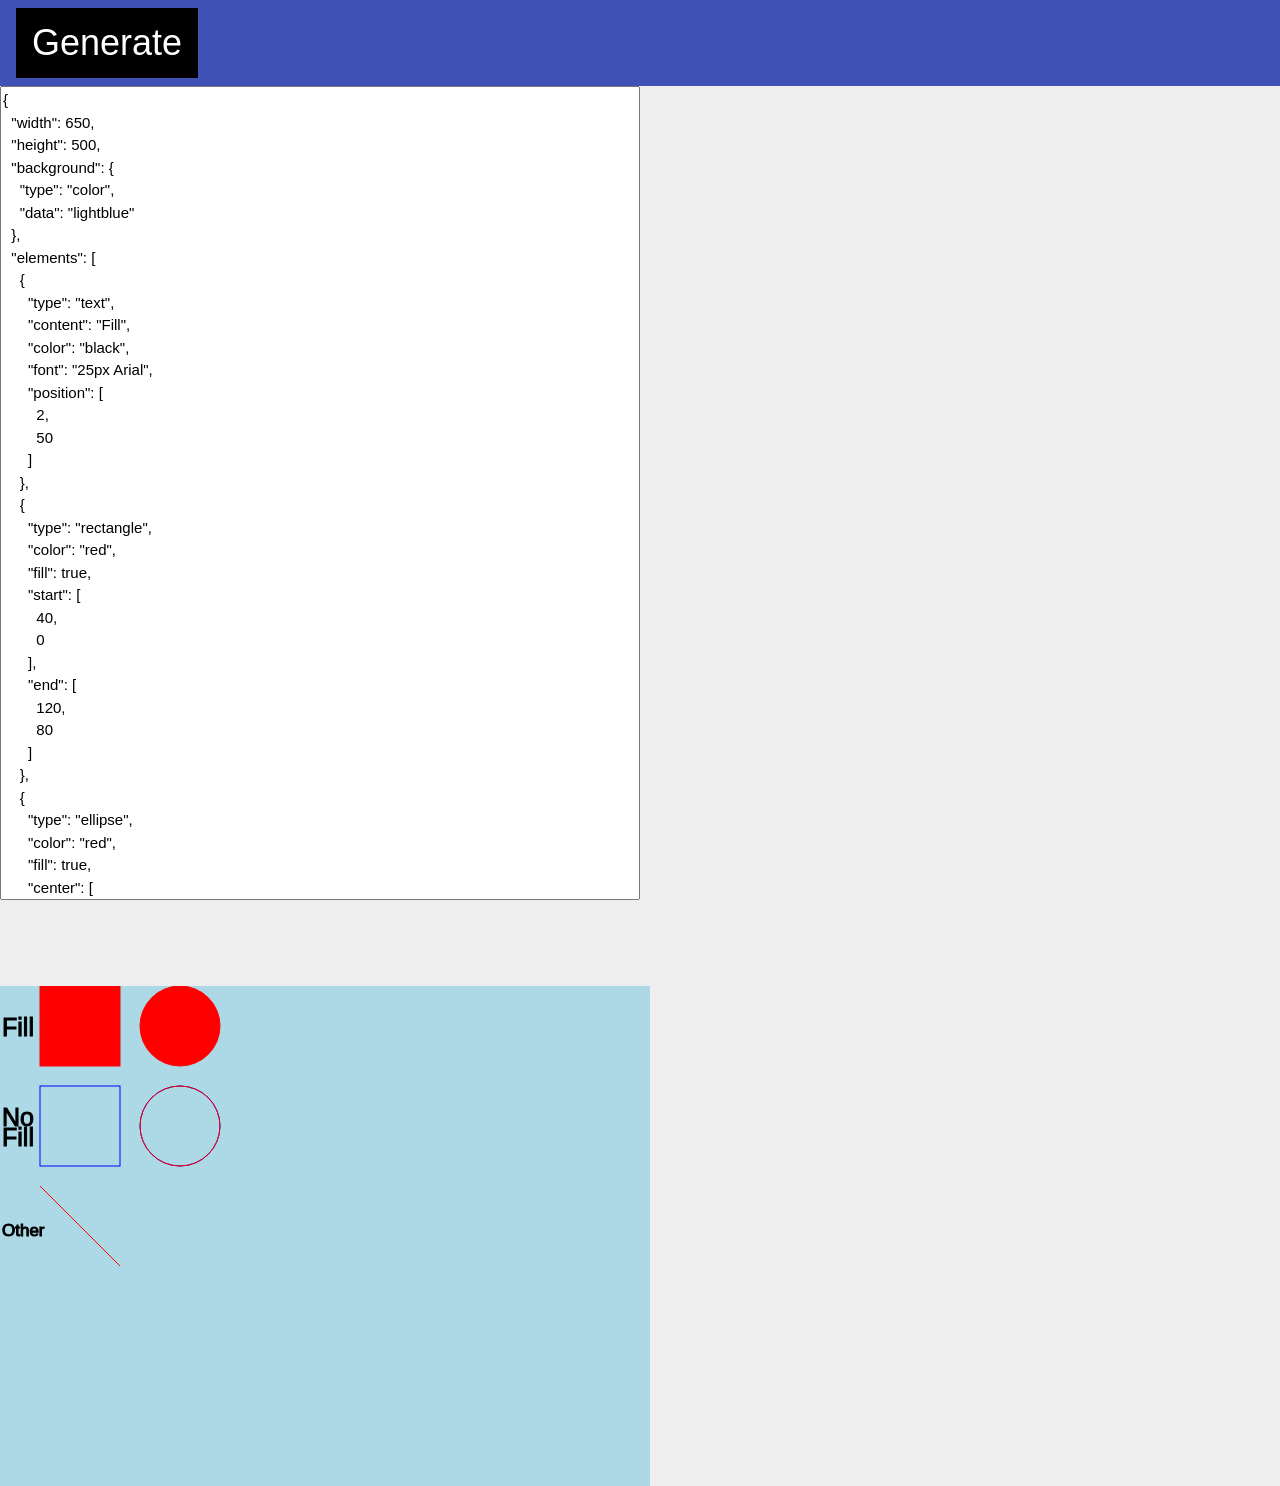
==== index.html @ 884bee88 "Shit" ====
<html>
  <head>
    <title>Image Visualizer</title>
    
    <link rel="stylesheet" href="./css/master.css">
    <link rel="stylesheet" href="https://www.w3schools.com/w3css/4/w3.css">
  </head>
  <body>
    <div id="content">
      <div class="topbar w3-bar w3-indigo">
        <div class="w3-bar-item ">
          <button onclick="window.canvas.showGenerateDialogue()" class="w3-btn w3-black w3-ripple w3-xxlarge">Generate</button>
        </div>
      </div>
      <div id="textarea" class="half"></div>
      <div id="canvas" class="half"></div>
      <div id="generate" onclick="this.style.display = 'none'">
        <div id="code"></div>
      </div>
    </div>
    
    <script src="./js/canvas.js"></script>
    <script> window.canvas = new Canvas(); </script>
  </body>
</html>
---- css/master.css ----
body,
html {
  margin: 0;
  padding: 0;
  background: #eee;
}

* {
  outline: 0;
}

.topbar {
  /*background: rgba(0, 0, 0, 0.05);*/
}

#textarea {
  display: flex;
  flex-flow: column;
  height: 100%;
}

#textarea > textarea {
  width: 50%;
  resize: none;
  height: calc(100% - 86px);
}
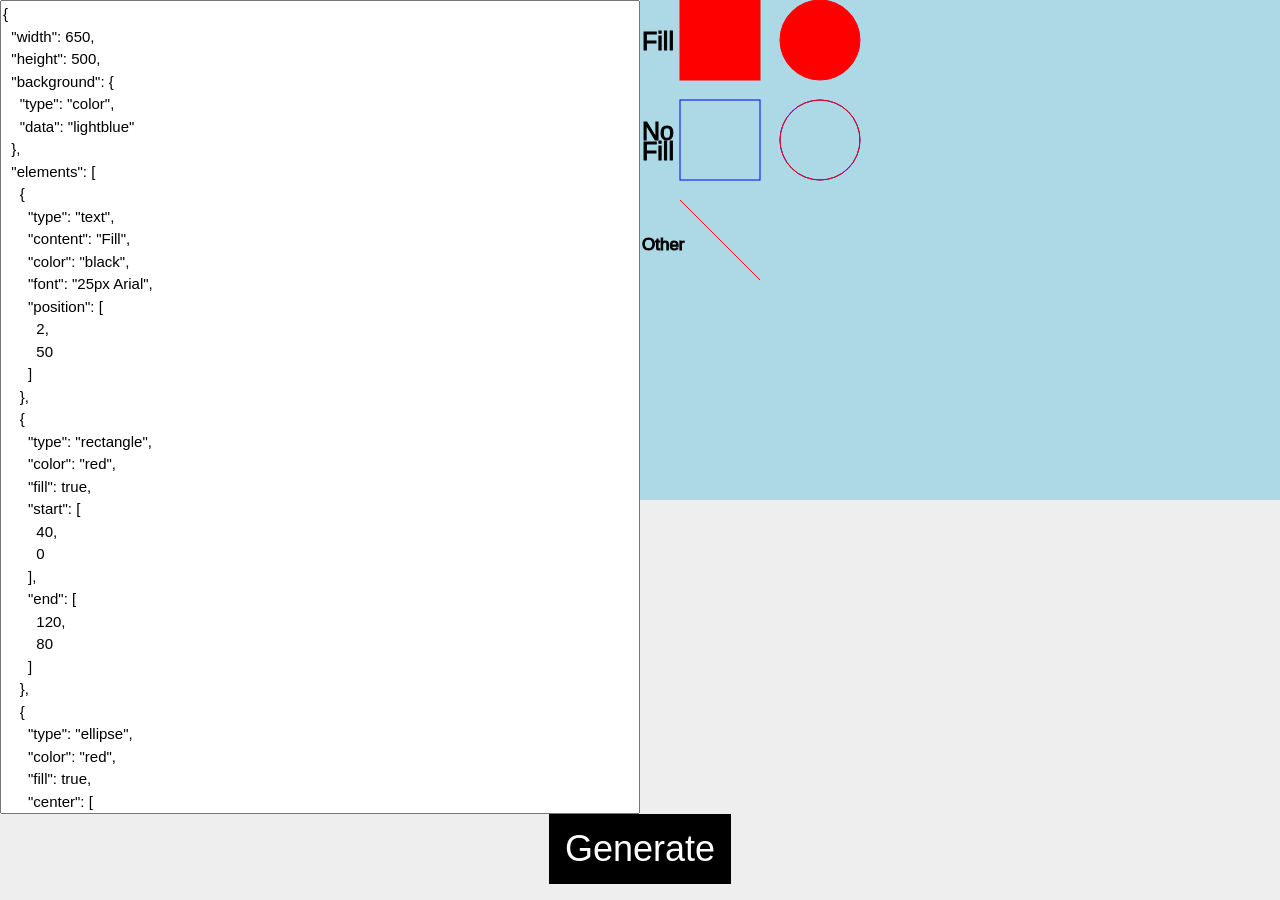
==== commit 44388f8b: "Changed style, fixed generation" ====
--- a/index.html
+++ b/index.html
@@ -3,17 +3,17 @@
     <title>Image Visualizer</title>
     
     <link rel="stylesheet" href="./css/master.css">
-    <link rel="stylesheet" href="https://www.w3schools.com/w3css/4/w3.css">
+    <link rel="stylesheet" href="./lib/w3.css">
   </head>
   <body>
-    <div id="content">
-      <div class="topbar w3-bar w3-indigo">
-        <div class="w3-bar-item ">
-          <button onclick="window.canvas.showGenerateDialogue()" class="w3-btn w3-black w3-ripple w3-xxlarge">Generate</button>
-        </div>
+    <div id="root" class="w3-container-fluid">
+      <div class="w3-row">
+        <div id="textarea" class="w3-half"></div>
+        <div id="canvas" class="w3-half"></div>
       </div>
-      <div id="textarea" class="half"></div>
-      <div id="canvas" class="half"></div>
+      <div class="buttons">
+        <button onclick="window.canvas.showGenerateDialogue()" class="w3-btn w3-black w3-ripple w3-xxlarge">Generate</button>
+      </div>
       <div id="generate" onclick="this.style.display = 'none'">
         <div id="code"></div>
       </div>
--- a/css/master.css
+++ b/css/master.css
@@ -9,18 +9,45 @@
   outline: 0;
 }
 
-.topbar {
-  /*background: rgba(0, 0, 0, 0.05);*/
+.buttons {
+  text-align: center;
+}
+
+#generate {
+  display: none;
+  position: absolute;
+  background: rgba(0, 0, 0, 0.5);
+  position: absolute;
+  text-align: center;
+  width: 100vw;
+  height: 100vh;
+  top: 0;
+}
+
+#code {
+  margin-left: calc(100vw - ((100vw / 3) * 2));
+  margin-top: calc(100vh / 9);
+  background: white;
+  text-align: left;
+  width: calc(100vw / 3);
+  height: calc(100vh / 1.25);
+  overflow: scroll;
+  padding: 15px;
 }
 
 #textarea {
-  display: flex;
-  flex-flow: column;
-  height: 100%;
+  float: left;
+  height: calc(100% - 86px);
+}
+
+#canvas {
+  float: right;
+  height: calc(100% - 86px);
+  overflow: scroll;
 }
 
 #textarea > textarea {
-  width: 50%;
+  width: 100%;
   resize: none;
-  height: calc(100% - 86px);
+  height: 100%;
 }
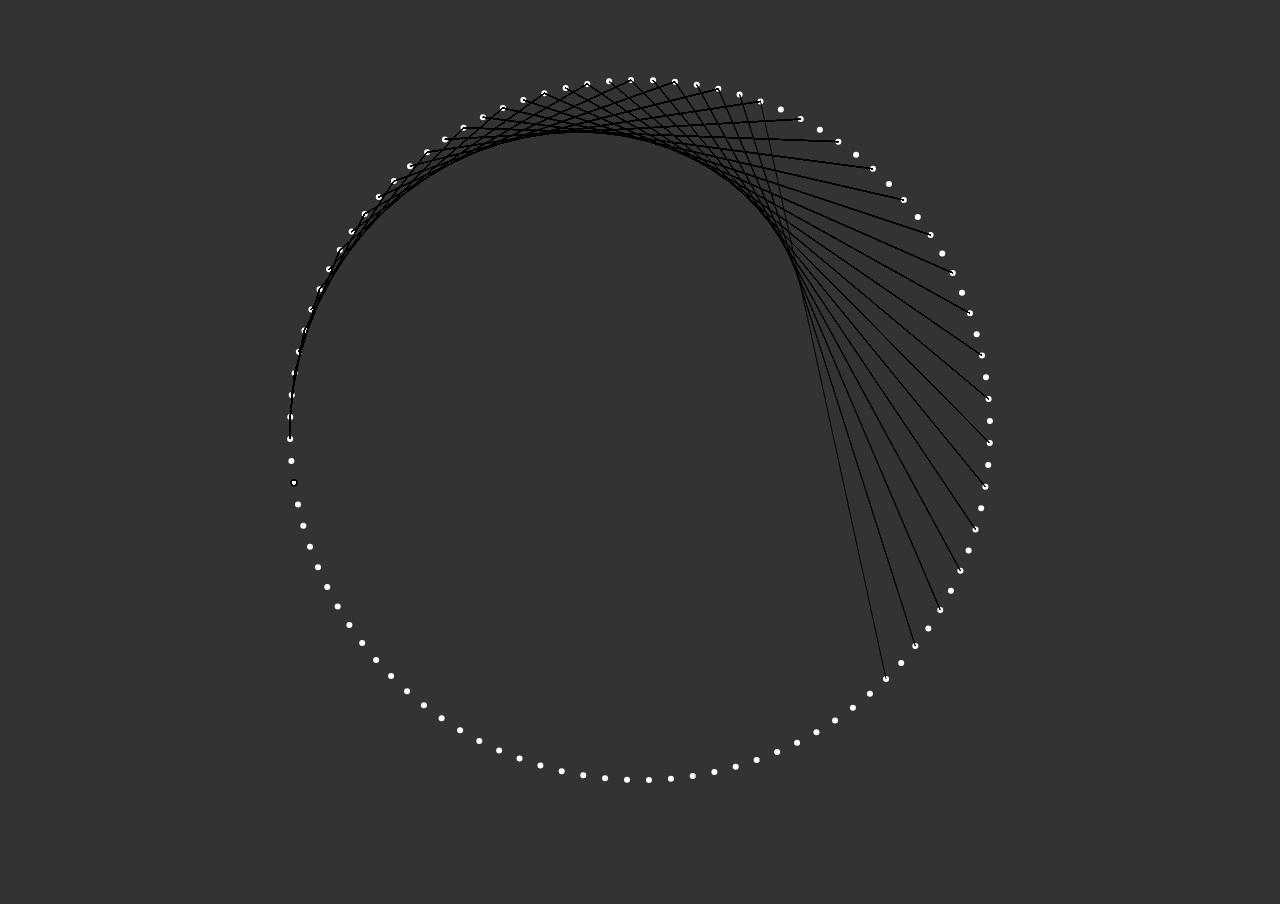
==== commit 4b0c490c: "initial" ====
--- a/index.html
+++ b/index.html
@@ -1,25 +1,24 @@
-<html>
-  <head>
-    <title>Image Visualizer</title>
-    
-    <link rel="stylesheet" href="./css/master.css">
-    <link rel="stylesheet" href="./lib/w3.css">
-  </head>
-  <body>
-    <div id="root" class="w3-container-fluid">
-      <div class="w3-row">
-        <div id="textarea" class="w3-half"></div>
-        <div id="canvas" class="w3-half"></div>
-      </div>
-      <div class="buttons">
-        <button onclick="window.canvas.showGenerateDialogue()" class="w3-btn w3-black w3-ripple w3-xxlarge">Generate</button>
-      </div>
-      <div id="generate" onclick="this.style.display = 'none'">
-        <div id="code"></div>
-      </div>
-    </div>
-    
-    <script src="./js/canvas.js"></script>
-    <script> window.canvas = new Canvas(); </script>
-  </body>
-</html>+<!DOCTYPE html>
+<html lang="en" dir="ltr">
+    <head>
+        <meta charset="utf-8">
+        <title>CCMT Visualization</title>
+
+        <style media="screen">
+
+            body {
+                background: #333;
+                color: #fff;
+                overflow: hidden;
+                margin: 0;
+                padding: 0;
+            }
+        </style>
+    </head>
+    <body>
+
+        <canvas id="canvas"></canvas>
+
+        <script type="text/javascript" src="app.js"></script>
+    </body>
+</html>
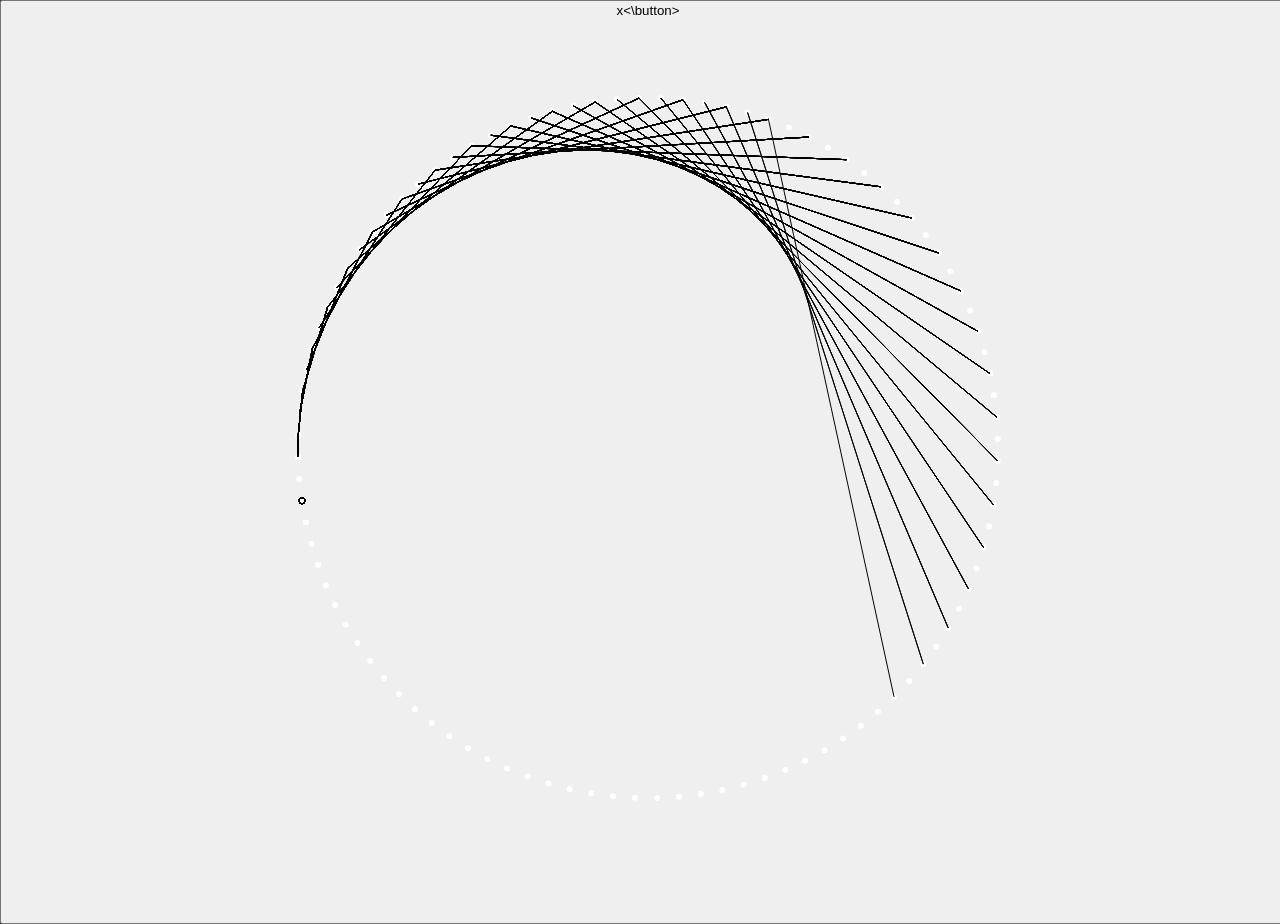
==== commit 2ead9ddd: "Update index.html" ====
--- a/index.html
+++ b/index.html
@@ -13,10 +13,16 @@
                 margin: 0;
                 padding: 0;
             }
+
+            .options {
+                position: absolute;
+                top: 10;
+                right: 10;
+            }
         </style>
     </head>
     <body>
-
+        <button class="options">x<\button>
         <canvas id="canvas"></canvas>
 
         <script type="text/javascript" src="app.js"></script>
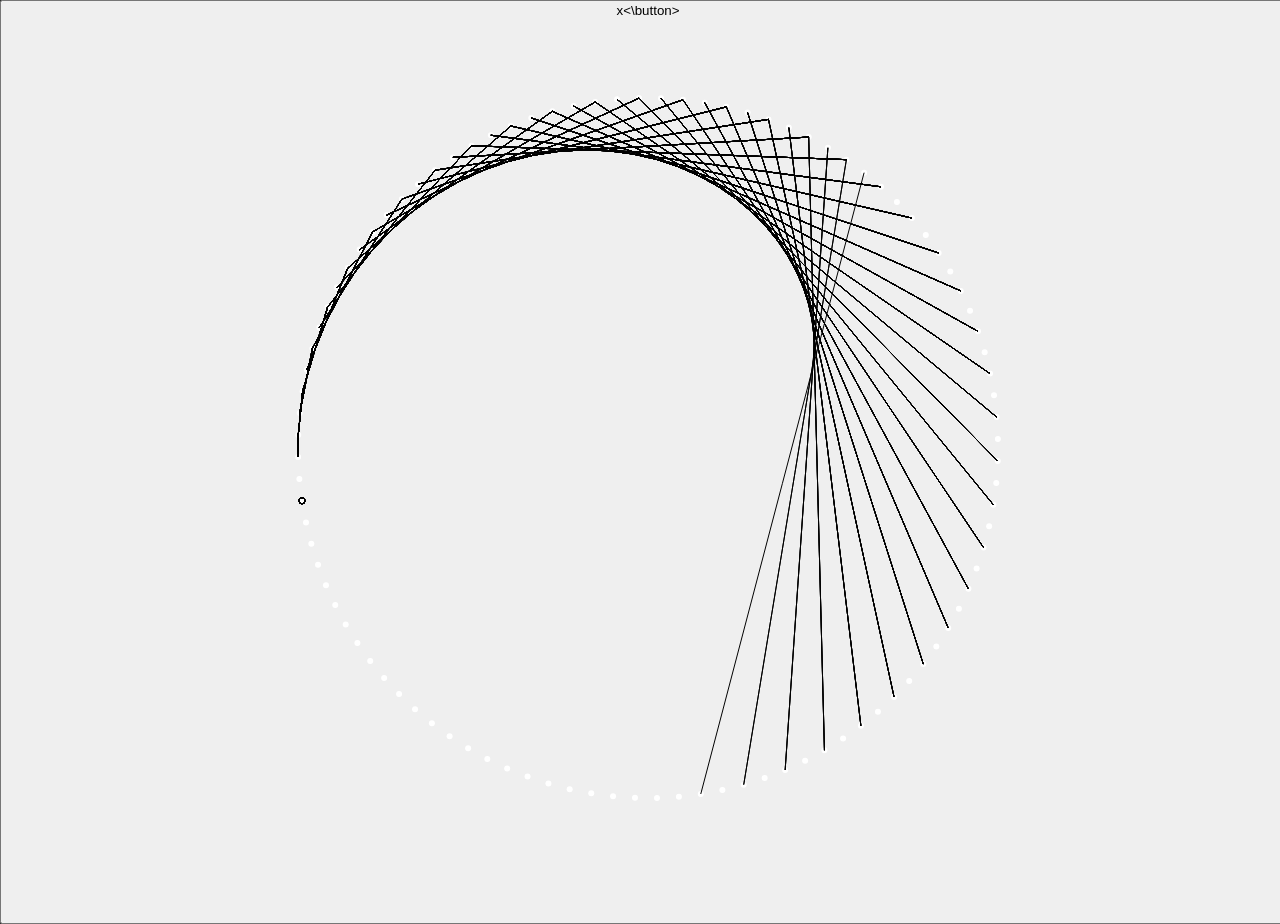
==== commit 7e47bd67: "Update index.html" ====
--- a/index.html
+++ b/index.html
@@ -2,7 +2,7 @@
 <html lang="en" dir="ltr">
     <head>
         <meta charset="utf-8">
-        <title>CCMT Visualization</title>
+        <title>CMMT Visualization</title>
 
         <style media="screen">
 
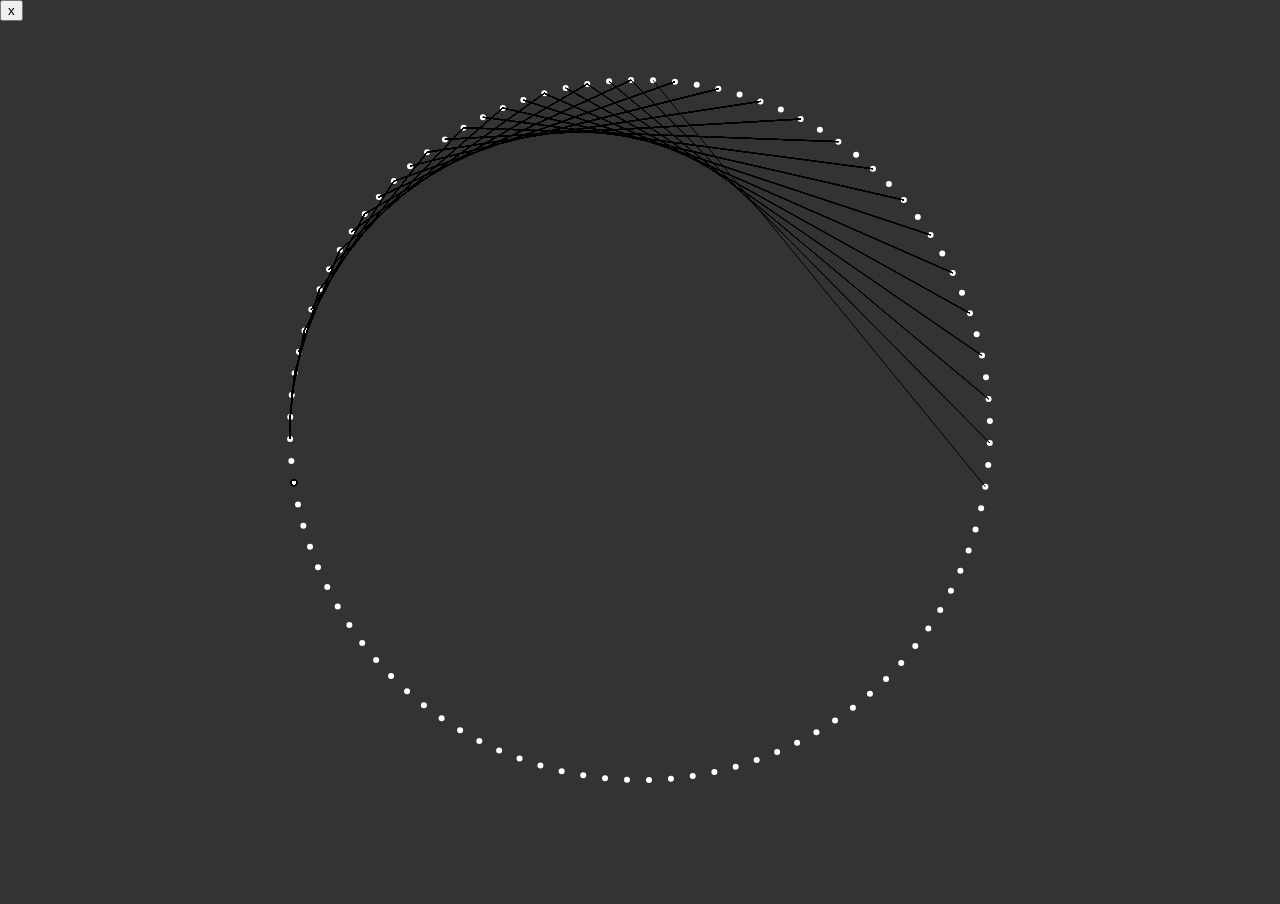
==== commit cb2889a6: "Update index.html" ====
--- a/index.html
+++ b/index.html
@@ -22,7 +22,7 @@
         </style>
     </head>
     <body>
-        <button class="options">x<\button>
+        <button class="options">x</button>
         <canvas id="canvas"></canvas>
 
         <script type="text/javascript" src="app.js"></script>
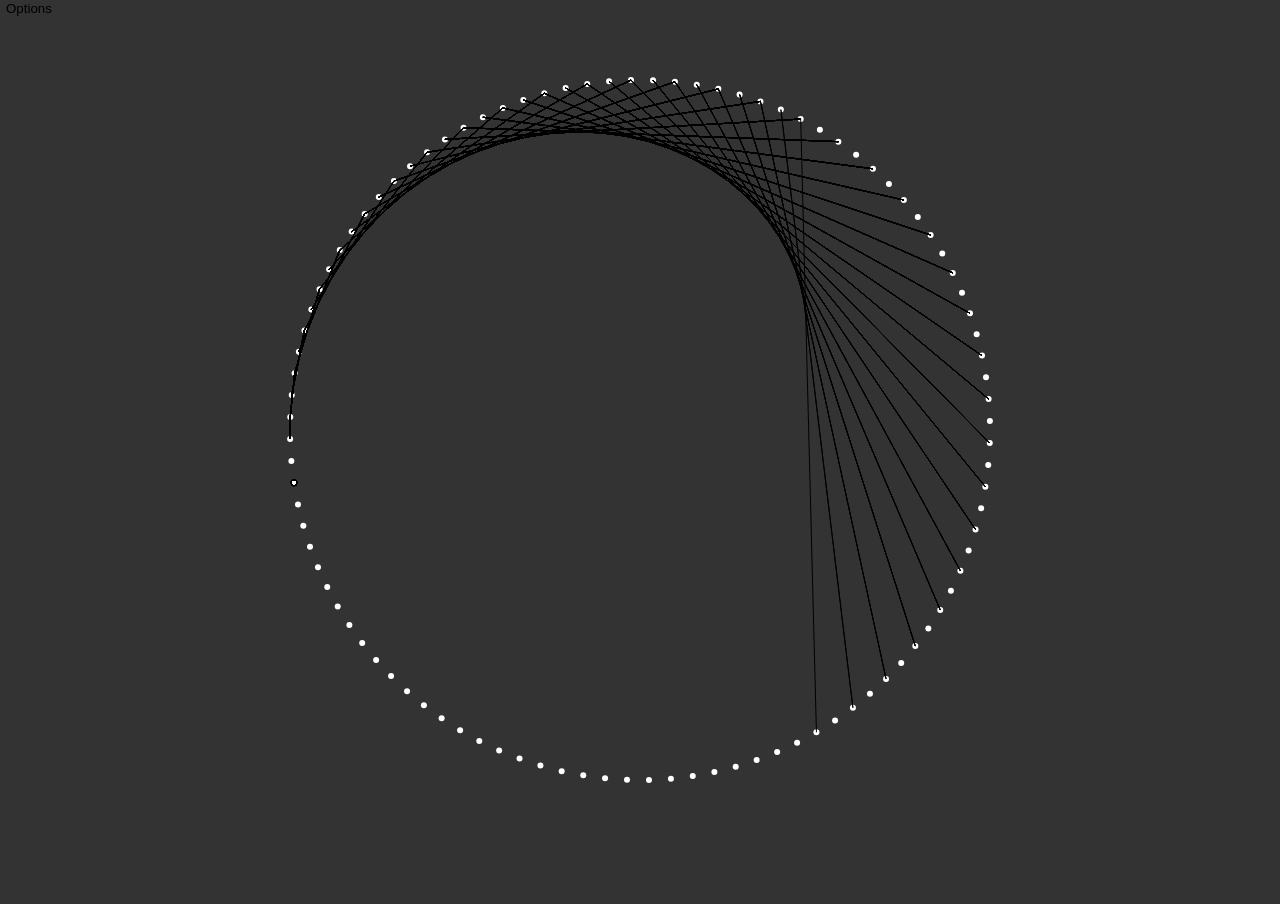
==== commit 09668866: "Update index.html" ====
--- a/index.html
+++ b/index.html
@@ -18,11 +18,14 @@
                 position: absolute;
                 top: 10;
                 right: 10;
+                background: #333;
+                border: none;
+                outline: none;
             }
         </style>
     </head>
     <body>
-        <button class="options">x</button>
+        <button class="options">Options</button>
         <canvas id="canvas"></canvas>
 
         <script type="text/javascript" src="app.js"></script>
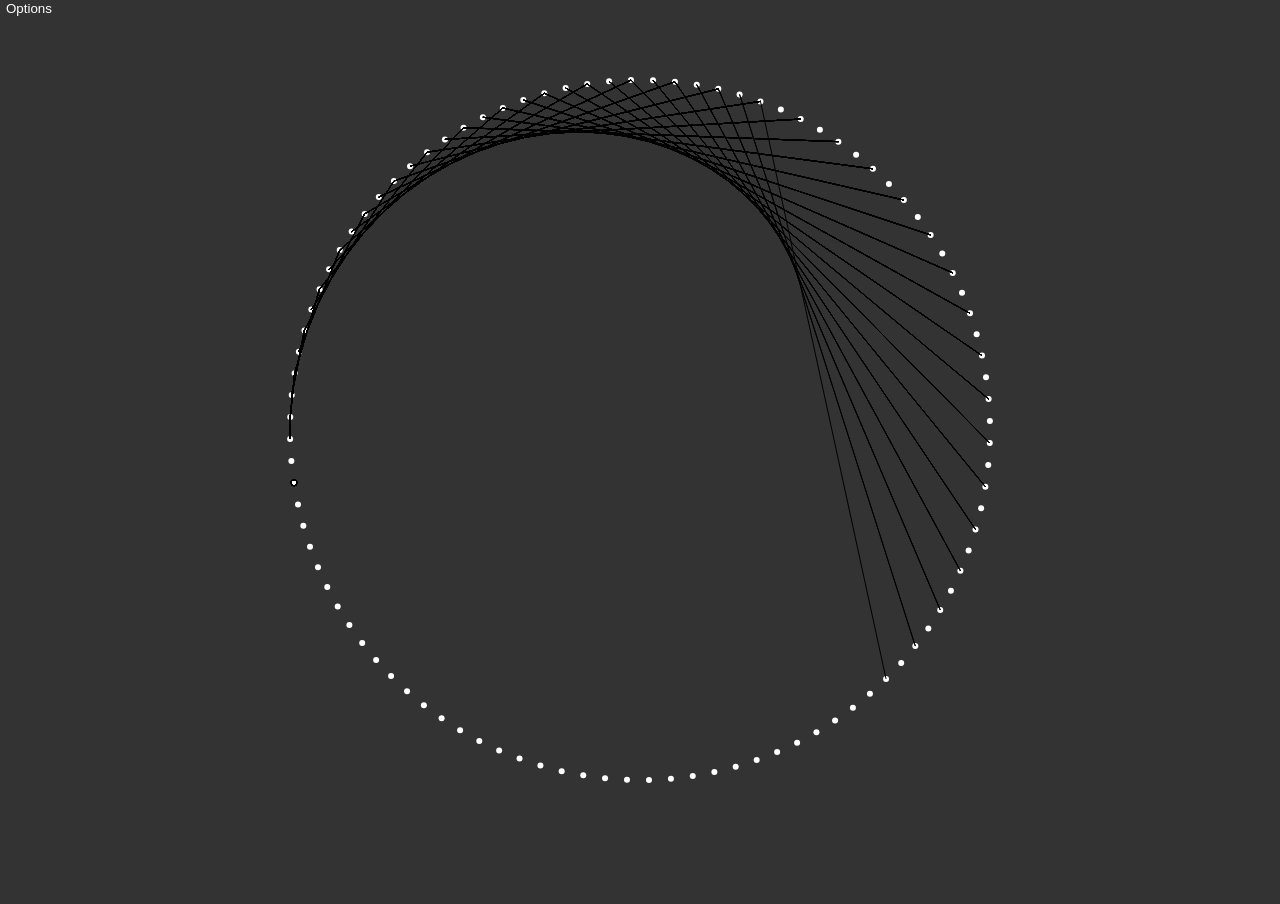
==== commit 5bb1b955: "Update index.html" ====
--- a/index.html
+++ b/index.html
@@ -19,6 +19,7 @@
                 top: 10;
                 right: 10;
                 background: #333;
+                color: #fff;
                 border: none;
                 outline: none;
             }
